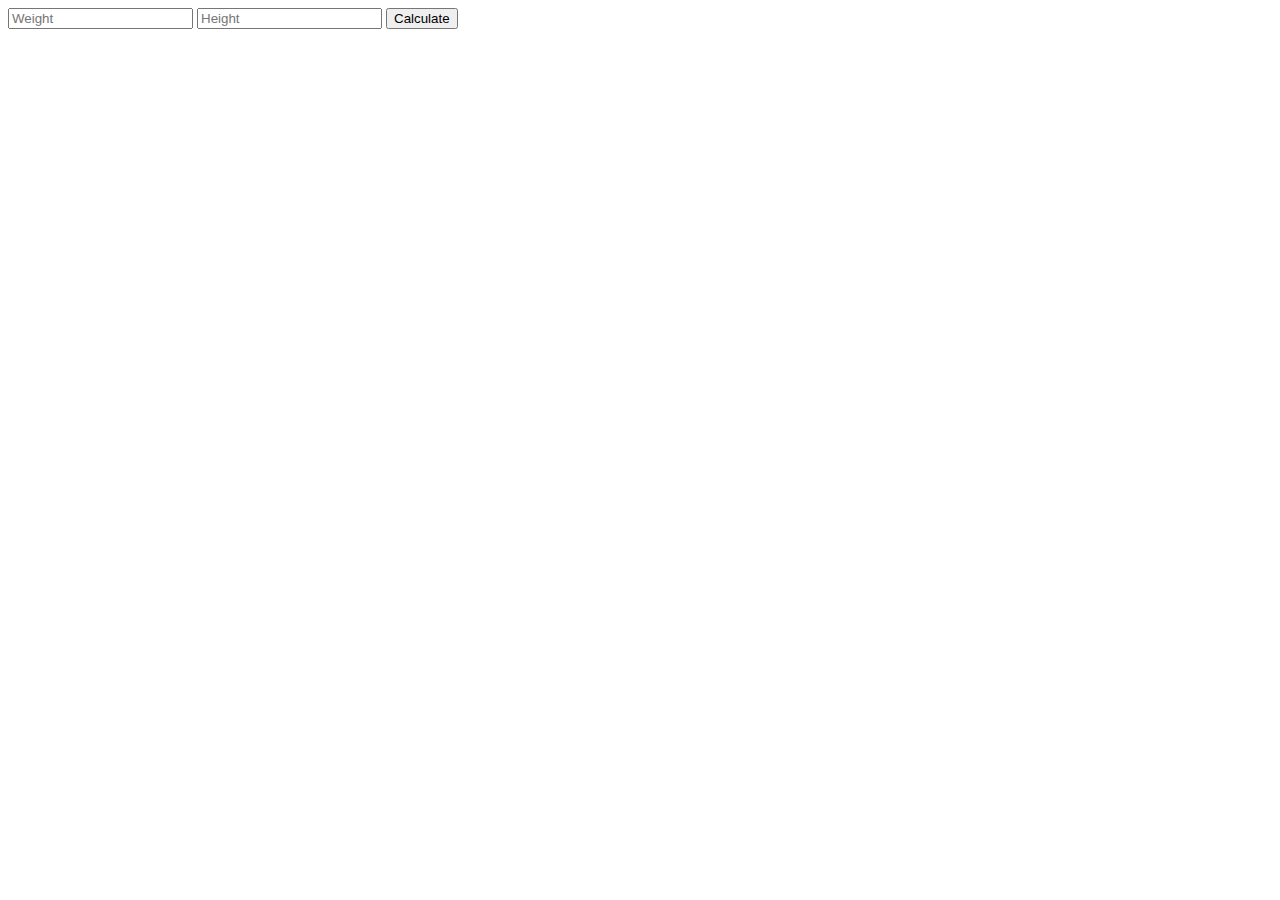
==== index.html @ 997c0a52 "add rackup web server" ====
<!DOCTYPE html>
<html>
  <head>
    <meta charset="utf-8">
    <title></title>
    <script src="src/person.js"></script>
    <script src="src/bmi_calculator.js"></script>
    <script src='https://code.jquery.com/jquery-2.1.4.js'></script>
  </head>
  <script type="text/javascript">
  $(document).ready(function () {
    $('#calculate').click(function () {
      var w = parseFloat($('#weight').val());
      var h = parseFloat($('#height').val());
      var person = new Person({weight: w, height: h});
      person.calculate_bmi();
      $('#display_value').html('Your BMI is ' + person.bmiValue);
      $('#display_message').html('and you are '+ person.bmiMessage);
    });
  });
</script>
  <body>
    <form>
      <input type="text" id="weight" placeholder="Weight">
      <input type="text" id="height" placeholder="Height">
      <input type="button" id="calculate" value="Calculate">
    </form>
    <div>
      <span id="display_value"></span>
      <span id="display_message"></span>

    </div>
  </body>
</html>
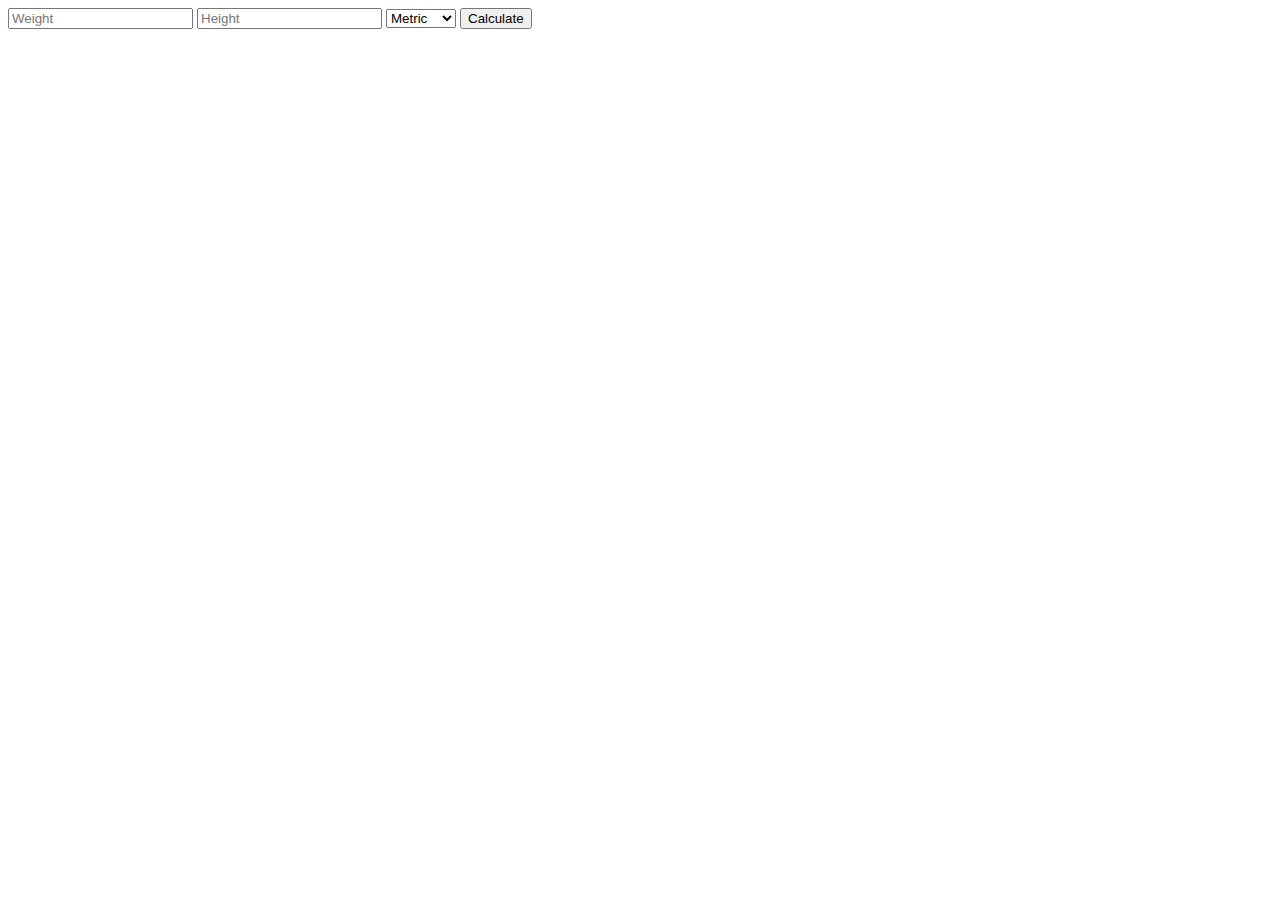
==== commit 115a6b8f: "adds imperial tests and select options" ====
--- a/index.html
+++ b/index.html
@@ -12,8 +12,9 @@
     $('#calculate').click(function () {
       var w = parseFloat($('#weight').val());
       var h = parseFloat($('#height').val());
+      var calculationMethod = $('#calculationMethod').val();
       var person = new Person({weight: w, height: h});
-      person.calculate_bmi();
+      person.calculate_bmi(calculationMethod);
       $('#display_value').html('Your BMI is ' + person.bmiValue);
       $('#display_message').html('and you are '+ person.bmiMessage);
     });
@@ -23,6 +24,10 @@
     <form>
       <input type="text" id="weight" placeholder="Weight">
       <input type="text" id="height" placeholder="Height">
+      <select id="calculationMethod">
+        <option value="metric" selected="">Metric</option>
+        <option value="imperial">Imperial</option>
+      </select>
       <input type="button" id="calculate" value="Calculate">
     </form>
     <div>
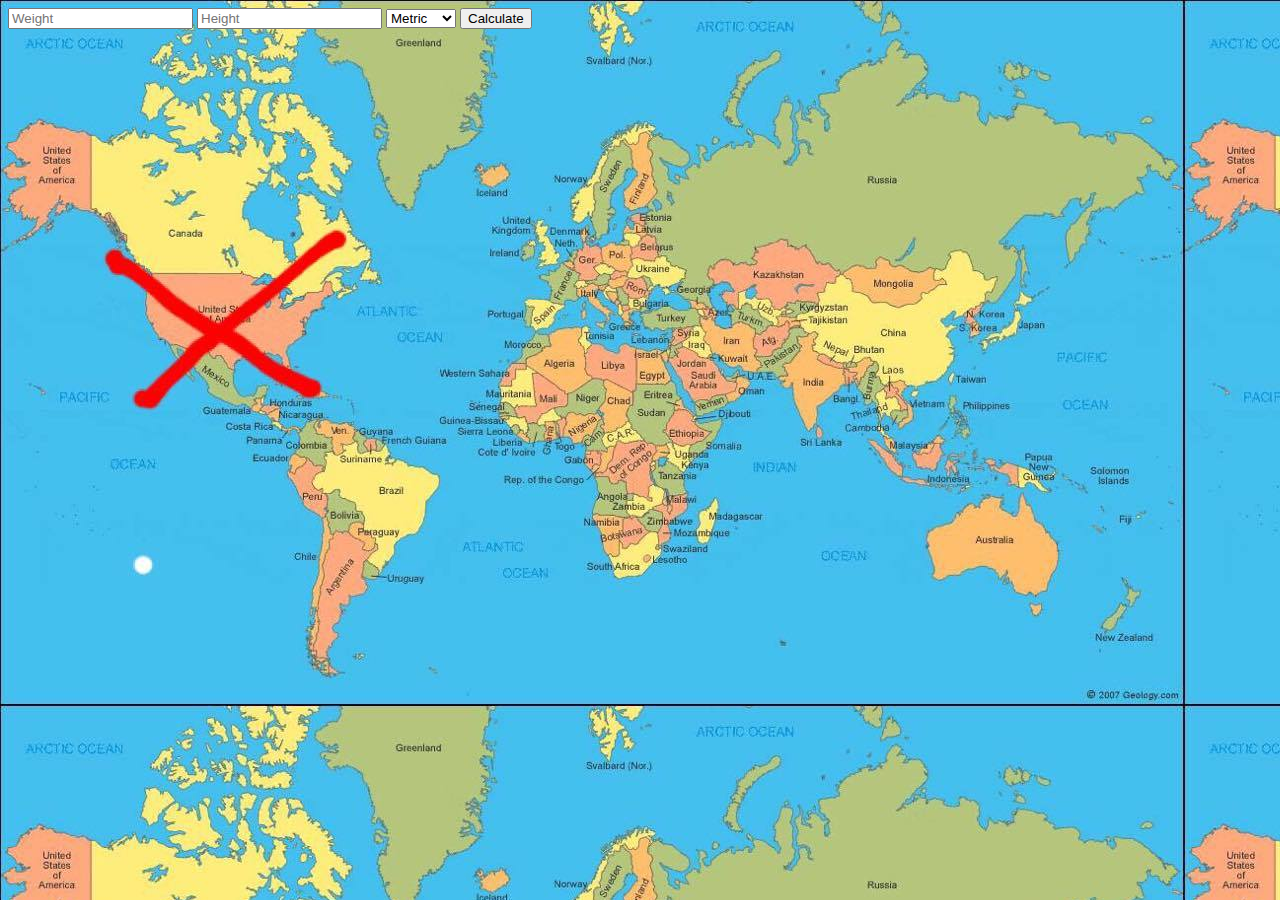
==== commit 20511af9: "adds metric.jpg to stylesheet" ====
--- a/index.html
+++ b/index.html
@@ -1,8 +1,10 @@
 <!DOCTYPE html>
 <html>
   <head>
+
     <meta charset="utf-8">
     <title></title>
+    <link rel="stylesheet" href="style.css">
     <script src="src/person.js"></script>
     <script src="src/bmi_calculator.js"></script>
     <script src='https://code.jquery.com/jquery-2.1.4.js'></script>
--- a/style.css
+++ b/style.css
@@ -0,0 +1,3 @@
+body {
+  background-image: url("/images/metric.jpg");
+}
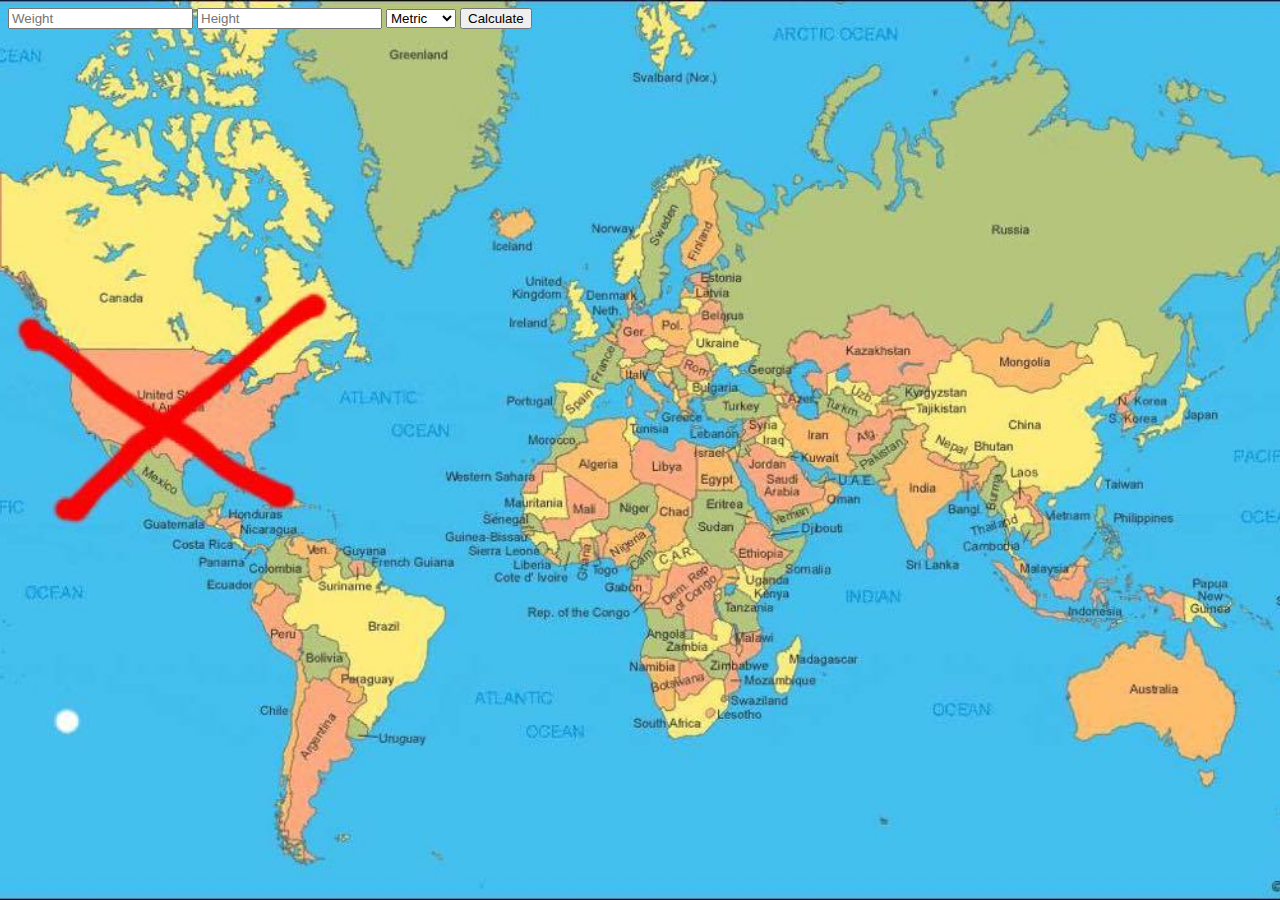
==== commit 336f657c: "adds imperial picture on selection" ====
--- a/index.html
+++ b/index.html
@@ -20,9 +20,17 @@
       $('#display_value').html('Your BMI is ' + person.bmiValue);
       $('#display_message').html('and you are '+ person.bmiMessage);
     });
+    $('#calculationMethod').change(function() {
+      if ($('#calculationMethod').val() === 'metric'){
+      $('body').attr('class', 'metricImage');
+    }
+      else {
+    $('body').attr('class', 'imperialImage');
+  }
+});
   });
 </script>
-  <body>
+  <body class="metricImage">
     <form>
       <input type="text" id="weight" placeholder="Weight">
       <input type="text" id="height" placeholder="Height">
--- a/style.css
+++ b/style.css
@@ -1,3 +1,12 @@
-body {
+.metricImage {
   background-image: url("/images/metric.jpg");
+  background-attachment: fixed;
+  background-position: 50% 50%;
+  background-size: cover;
 }
+.imperialImage {
+  background-image: url("/images/Donald-Trump.jpg");
+  background-attachment: fixed;
+  background-position: 50% 50%;
+  background-size: cover;
+}
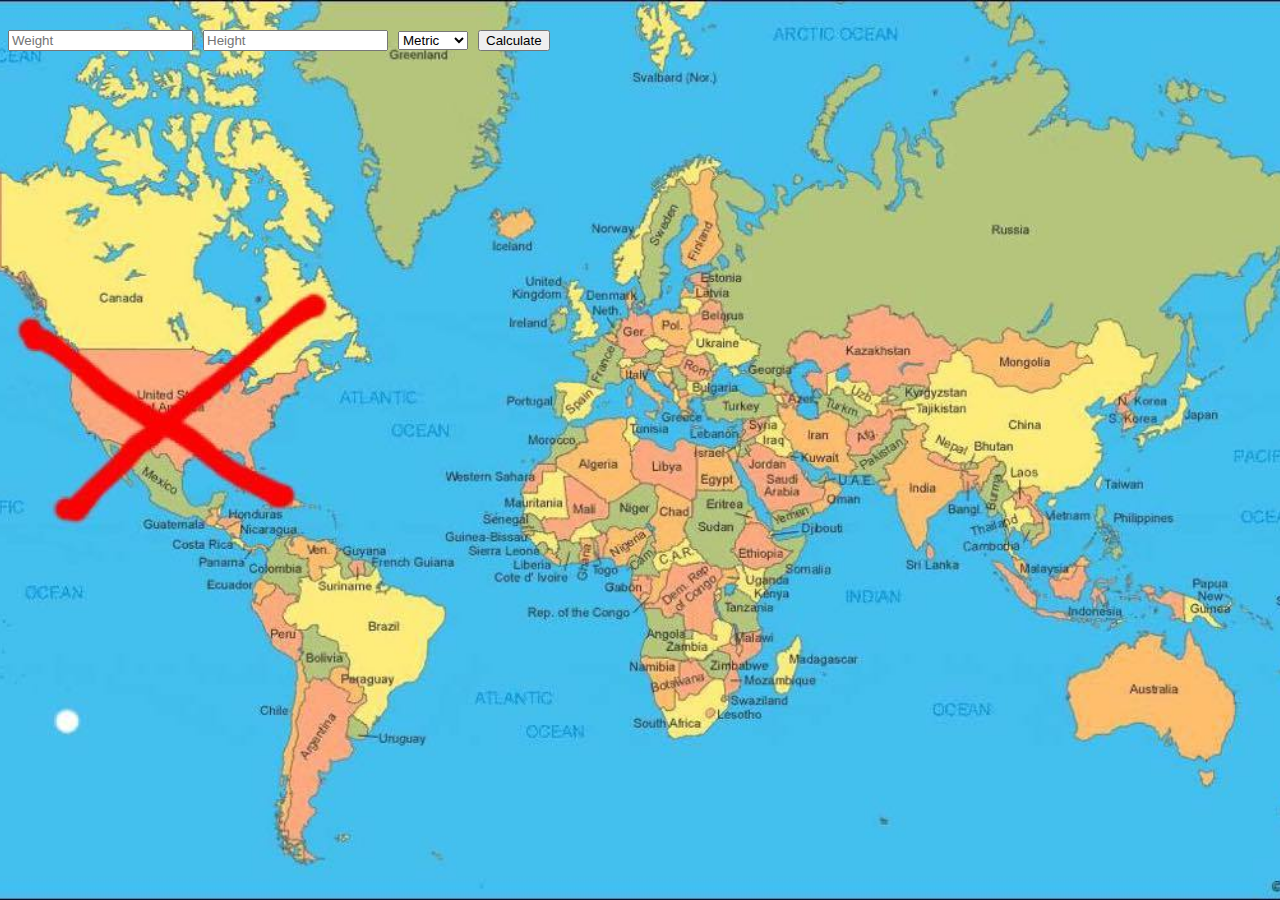
==== commit 9a4bec15: "changes value to empty string after selection" ====
--- a/index.html
+++ b/index.html
@@ -27,6 +27,10 @@
       else {
     $('body').attr('class', 'imperialImage');
   }
+  $('#display_value').html('');
+  $('#display_message').html('');
+  $('#weight').val('');
+  $('#height').val('');
 });
   });
 </script>
--- a/style.css
+++ b/style.css
@@ -1,12 +1,16 @@
 .metricImage {
-  background-image: url("/images/metric.jpg");
+  background-image: url("https://caressahh.github.io/BMI_Challenge/images/metric.jpg");
   background-attachment: fixed;
   background-position: 50% 50%;
   background-size: cover;
 }
 .imperialImage {
-  background-image: url("/images/Donald-Trump.jpg");
+  background-image: url("https://caressahh.github.io/BMI_Challenge/images/Donald-Trump.jpg");
   background-attachment: fixed;
   background-position: 50% 50%;
   background-size: cover;
 }
+body {
+    color: red;
+    font-size: 250%;
+  }
